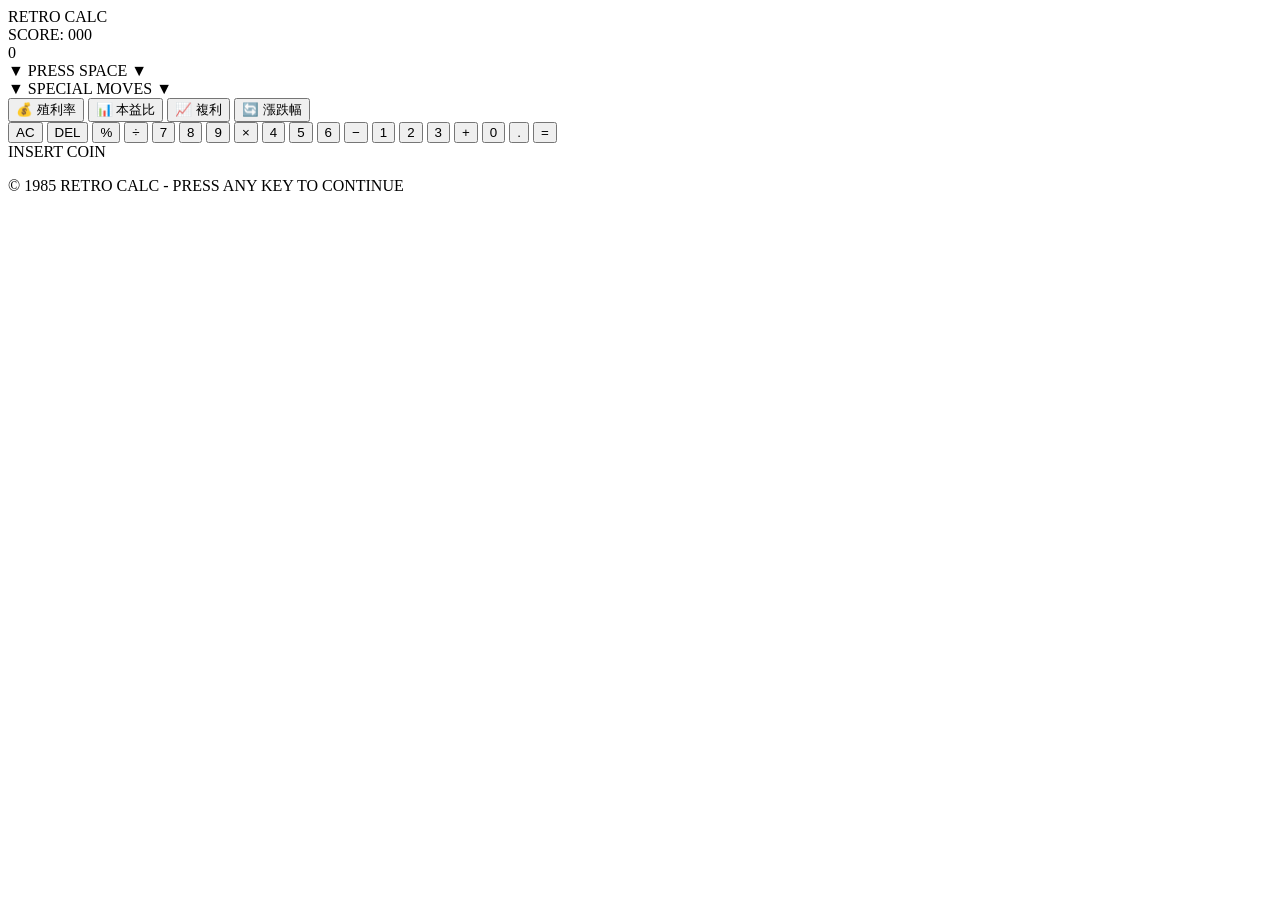
==== Calculator/index.html @ 483ff56f "Create index.html" ====
<!DOCTYPE html>
<html lang="zh-TW">
<head>
  <meta charset="UTF-8">
  <meta name="viewport" content="width=device-width, initial-scale=1.0">
  <title>80年代街機計算機 - RETRO CALC</title>
  <link rel="stylesheet" href="style.css">
</head>
<body>
  <div class="arcade-cabinet">
    <div class="cabinet-top">
      <div class="neon-sign">
        <span class="flicker">R</span>ETRO 
        <span class="flicker-slow">C</span>ALC
      </div>
    </div>
    
    <div class="screen-bezel">
      <div class="crt-screen">
        <div class="scanlines"></div>
        <div class="display-container">
          <div class="game-info">
            <span class="score-label">SCORE:</span>
            <span id="calculation-count" class="score">000</span>
          </div>
          <div id="display" class="display" role="region" aria-live="polite" aria-label="計算結果顯示">0</div>
          <div class="display-hint" aria-hidden="true">▼ PRESS SPACE ▼</div>
        </div>
      </div>
    </div>

    <div class="control-panel">
      <div class="quick-calc-panel" role="group" aria-label="快捷計算功能">
        <div class="panel-title">▼ SPECIAL MOVES ▼</div>
        <button class="btn-quick" data-quick="yield" aria-label="殖利率計算">
          <span class="quick-icon">💰</span>
          <span class="quick-label">殖利率</span>
        </button>
        <button class="btn-quick" data-quick="pe-ratio" aria-label="本益比計算">
          <span class="quick-icon">📊</span>
          <span class="quick-label">本益比</span>
        </button>
        <button class="btn-quick" data-quick="compound" aria-label="複利計算">
          <span class="quick-icon">📈</span>
          <span class="quick-label">複利</span>
        </button>
        <button class="btn-quick" data-quick="change-rate" aria-label="漲跌幅計算">
          <span class="quick-icon">🔄</span>
          <span class="quick-label">漲跌幅</span>
        </button>
      </div>

      <div class="button-grid" role="group" aria-label="計算機按鍵">
        <button class="btn btn-function" data-action="clear" aria-label="清除">AC</button>
        <button class="btn btn-function" data-action="delete" aria-label="刪除">DEL</button>
        <button class="btn btn-function" data-action="percent" aria-label="百分比">%</button>
        <button class="btn btn-operator" data-action="divide" aria-label="除">÷</button>

        <button class="btn btn-number" data-value="7">7</button>
        <button class="btn btn-number" data-value="8">8</button>
        <button class="btn btn-number" data-value="9">9</button>
        <button class="btn btn-operator" data-action="multiply" aria-label="乘">×</button>

        <button class="btn btn-number" data-value="4">4</button>
        <button class="btn btn-number" data-value="5">5</button>
        <button class="btn btn-number" data-value="6">6</button>
        <button class="btn btn-operator" data-action="subtract" aria-label="減">−</button>

        <button class="btn btn-number" data-value="1">1</button>
        <button class="btn btn-number" data-value="2">2</button>
        <button class="btn btn-number" data-value="3">3</button>
        <button class="btn btn-operator" data-action="add" aria-label="加">+</button>

        <button class="btn btn-number btn-zero" data-value="0">0</button>
        <button class="btn btn-number" data-value="." aria-label="小數點">.</button>
        <button class="btn btn-equals" data-action="equals" aria-label="等於">=</button>
      </div>
    </div>

    <div class="cabinet-bottom">
      <div class="coin-slot">
        <div class="slot-label">INSERT COIN</div>
        <div class="slot"></div>
      </div>
      <div class="speaker-grill">
        <div class="grill-line"></div>
        <div class="grill-line"></div>
        <div class="grill-line"></div>
        <div class="grill-line"></div>
        <div class="grill-line"></div>
      </div>
    </div>
  </div>

  <div class="footer-credits">
    <p>© 1985 RETRO CALC - PRESS ANY KEY TO CONTINUE</p>
  </div>

  <script src="calculator.js"></script>
</body>
</html>
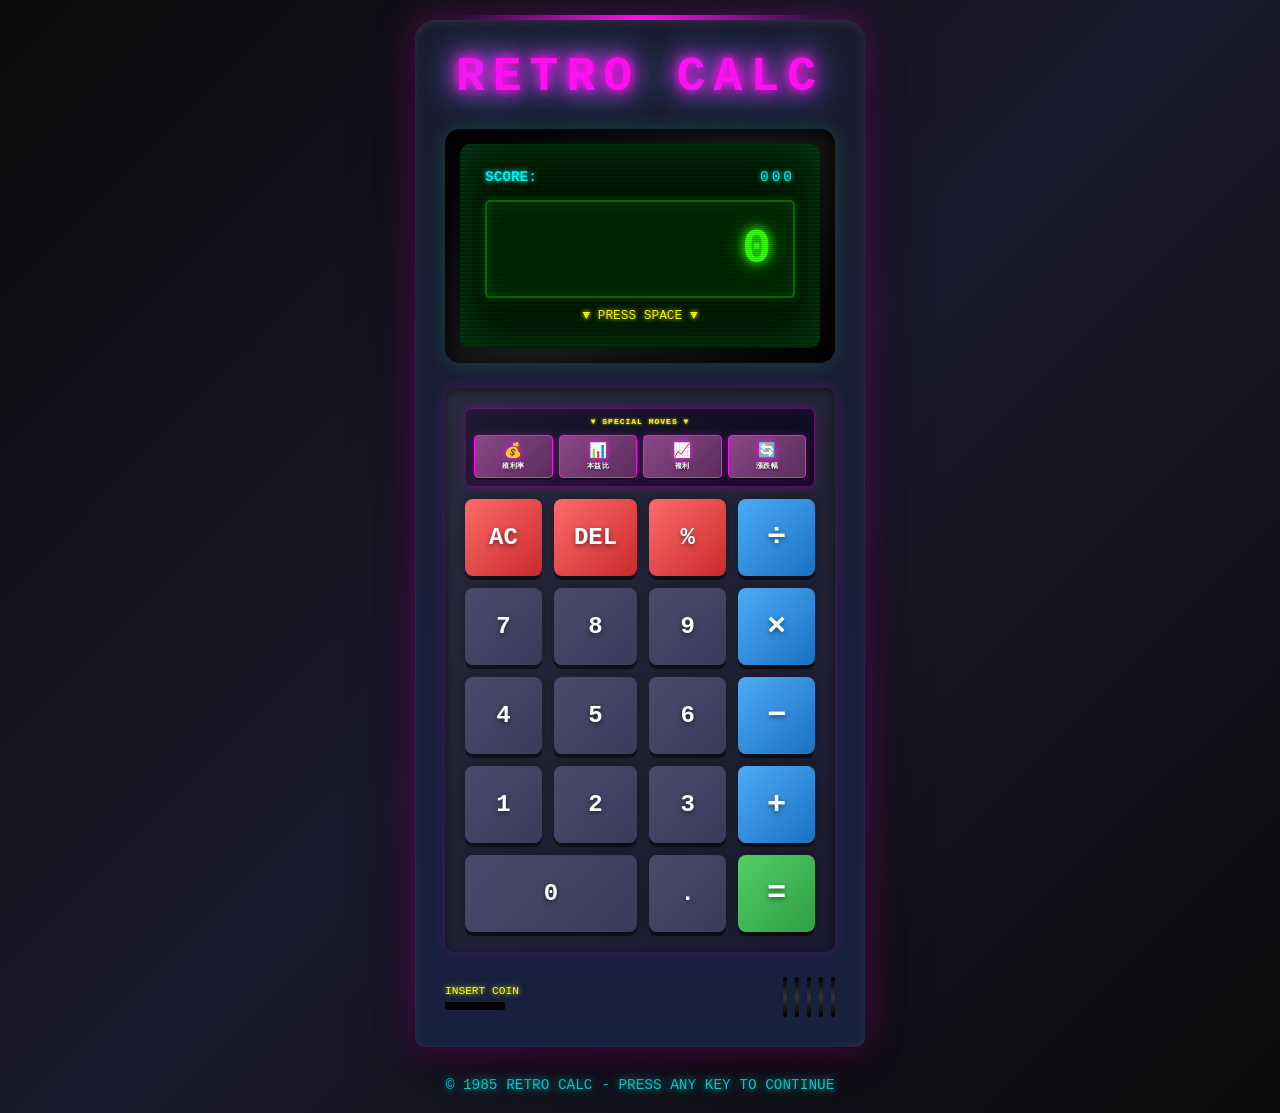
==== commit ff5e9f25: "Update index.html" ====
--- a/Calculator/index.html
+++ b/Calculator/index.html
@@ -3,6 +3,17 @@
 <head>
   <meta charset="UTF-8">
   <meta name="viewport" content="width=device-width, initial-scale=1.0">
+  <!-- Content Security Policy -->
+  <meta http-equiv="Content-Security-Policy" 
+        content="default-src 'self'; 
+                 script-src 'self'; 
+                 style-src 'self' 'unsafe-inline'; 
+                 img-src 'self' data:; 
+                 font-src 'self'; 
+                 connect-src 'self'; 
+                 media-src 'none'; 
+                 object-src 'none'; 
+                 frame-src 'none';">
   <title>80年代街機計算機 - RETRO CALC</title>
   <link rel="stylesheet" href="style.css">
 </head>
--- a/Calculator/style.css
+++ b/Calculator/style.css
@@ -0,0 +1,636 @@
+/* 80年代街機風格計算機 */
+
+:root {
+  --neon-pink: #ff10f0;
+  --neon-cyan: #00ffff;
+  --neon-yellow: #ffff00;
+  --neon-green: #39ff14;
+  --dark-bg: #0a0a0a;
+  --cabinet-dark: #1a1a2e;
+  --cabinet-accent: #16213e;
+  --screen-glow: #00ff9580;
+  --button-red: #ff0040;
+  --button-blue: #0080ff;
+}
+
+* {
+  margin: 0;
+  padding: 0;
+  box-sizing: border-box;
+}
+
+body {
+  min-height: 100vh;
+  background: linear-gradient(135deg, #0a0a0a 0%, #1a1a2e 50%, #0a0a0a 100%);
+  display: flex;
+  flex-direction: column;
+  align-items: center;
+  justify-content: center;
+  font-family: 'Courier New', monospace;
+  padding: 20px;
+  overflow-x: hidden;
+}
+
+/* 街機機台 */
+.arcade-cabinet {
+  width: 100%;
+  max-width: 450px;
+  background: linear-gradient(180deg, var(--cabinet-dark) 0%, var(--cabinet-accent) 100%);
+  border-radius: 20px 20px 10px 10px;
+  box-shadow: 
+    0 0 40px rgba(255, 16, 240, 0.3),
+    0 20px 60px rgba(0, 0, 0, 0.8),
+    inset 0 2px 10px rgba(255, 255, 255, 0.1);
+  padding: 30px;
+  position: relative;
+}
+
+.arcade-cabinet::before {
+  content: '';
+  position: absolute;
+  top: -5px;
+  left: 50%;
+  transform: translateX(-50%);
+  width: 80%;
+  height: 5px;
+  background: linear-gradient(90deg, transparent, var(--neon-pink), transparent);
+  border-radius: 0 0 5px 5px;
+}
+
+/* 霓虹招牌 */
+.cabinet-top {
+  text-align: center;
+  margin-bottom: 25px;
+}
+
+.neon-sign {
+  font-size: 3rem;
+  font-weight: bold;
+  color: var(--neon-pink);
+  text-shadow: 
+    0 0 10px var(--neon-pink),
+    0 0 20px var(--neon-pink),
+    0 0 30px var(--neon-pink),
+    0 0 40px var(--neon-cyan);
+  letter-spacing: 8px;
+  animation: neon-flicker 3s infinite alternate;
+}
+
+@keyframes neon-flicker {
+  0%, 100% { opacity: 1; }
+  50% { opacity: 0.95; }
+  75% { opacity: 0.98; }
+}
+
+.flicker {
+  animation: flicker-fast 0.5s infinite alternate;
+}
+
+.flicker-slow {
+  animation: flicker-fast 1.5s infinite alternate;
+}
+
+@keyframes flicker-fast {
+  0%, 100% { opacity: 1; }
+  50% { opacity: 0.7; }
+}
+
+/* CRT 螢幕外框 */
+.screen-bezel {
+  background: linear-gradient(135deg, #000000 0%, #1a1a1a 50%, #000000 100%);
+  padding: 15px;
+  border-radius: 15px;
+  box-shadow: 
+    inset 0 4px 15px rgba(0, 0, 0, 0.9),
+    0 0 20px rgba(0, 255, 149, 0.2);
+  margin-bottom: 25px;
+}
+
+/* CRT 螢幕效果 */
+.crt-screen {
+  background: #001a00;
+  border-radius: 10px;
+  padding: 25px;
+  position: relative;
+  overflow: hidden;
+  box-shadow: inset 0 0 50px rgba(0, 255, 149, 0.2);
+}
+
+.crt-screen::before {
+  content: '';
+  position: absolute;
+  top: 0;
+  left: 0;
+  right: 0;
+  bottom: 0;
+  background: linear-gradient(
+    rgba(18, 16, 16, 0) 50%,
+    rgba(0, 0, 0, 0.25) 50%
+  );
+  background-size: 100% 4px;
+  pointer-events: none;
+  animation: scanline 8s linear infinite;
+}
+
+@keyframes scanline {
+  0% { background-position: 0 0; }
+  100% { background-position: 0 100%; }
+}
+
+.scanlines {
+  position: absolute;
+  top: 0;
+  left: 0;
+  right: 0;
+  bottom: 0;
+  background: repeating-linear-gradient(
+    0deg,
+    rgba(0, 0, 0, 0.15),
+    rgba(0, 0, 0, 0.15) 1px,
+    transparent 1px,
+    transparent 2px
+  );
+  pointer-events: none;
+  z-index: 2;
+}
+
+.display-container {
+  position: relative;
+  z-index: 1;
+}
+
+/* 遊戲資訊 */
+.game-info {
+  display: flex;
+  justify-content: space-between;
+  margin-bottom: 15px;
+  font-size: 0.9rem;
+  color: var(--neon-cyan);
+  text-shadow: 0 0 5px var(--neon-cyan);
+}
+
+.score-label {
+  font-weight: bold;
+}
+
+.score {
+  font-family: 'Courier New', monospace;
+  letter-spacing: 3px;
+}
+
+/* 顯示螢幕 */
+.display {
+  background: rgba(0, 50, 0, 0.5);
+  color: var(--neon-green);
+  font-size: 3rem;
+  font-family: 'Courier New', monospace;
+  text-align: right;
+  padding: 20px;
+  border-radius: 5px;
+  min-height: 80px;
+  word-wrap: break-word;
+  word-break: break-all;
+  text-shadow: 
+    0 0 10px var(--neon-green),
+    0 0 20px var(--neon-green);
+  border: 2px solid rgba(57, 255, 20, 0.3);
+  box-shadow: 
+    inset 0 0 20px rgba(57, 255, 20, 0.1),
+    0 0 10px rgba(57, 255, 20, 0.2);
+  animation: screen-glow 2s ease-in-out infinite;
+  font-weight: bold;
+  letter-spacing: 2px;
+}
+
+@keyframes screen-glow {
+  0%, 100% { box-shadow: inset 0 0 20px rgba(57, 255, 20, 0.1), 0 0 10px rgba(57, 255, 20, 0.2); }
+  50% { box-shadow: inset 0 0 30px rgba(57, 255, 20, 0.2), 0 0 15px rgba(57, 255, 20, 0.3); }
+}
+
+.display-hint {
+  text-align: center;
+  color: var(--neon-yellow);
+  font-size: 0.8rem;
+  margin-top: 10px;
+  text-shadow: 0 0 5px var(--neon-yellow);
+  animation: blink 1.5s infinite;
+}
+
+@keyframes blink {
+  0%, 100% { opacity: 1; }
+  50% { opacity: 0.3; }
+}
+
+/* 控制面板 */
+.control-panel {
+  background: linear-gradient(135deg, #2a2a3e 0%, #1a1a2e 100%);
+  padding: 20px;
+  border-radius: 10px;
+  box-shadow: 
+    inset 0 2px 10px rgba(0, 0, 0, 0.5),
+    0 0 15px rgba(255, 16, 240, 0.2);
+}
+
+/* 快捷計算面板 - 縮小 50% */
+.quick-calc-panel {
+  display: grid;
+  grid-template-columns: repeat(4, 1fr);
+  gap: 6px;
+  margin-bottom: 12px;
+  padding: 8px;
+  background: linear-gradient(135deg, #1a1a2e 0%, #0a0a1e 100%);
+  border-radius: 6px;
+  border: 1px solid rgba(255, 16, 240, 0.3);
+  box-shadow: 
+    inset 0 0 15px rgba(255, 16, 240, 0.1),
+    0 0 8px rgba(255, 16, 240, 0.2);
+}
+
+.panel-title {
+  grid-column: span 4;
+  text-align: center;
+  color: var(--neon-yellow);
+  font-size: 0.5rem;
+  font-weight: bold;
+  margin-bottom: 3px;
+  text-shadow: 0 0 3px var(--neon-yellow);
+  letter-spacing: 1px;
+  animation: blink 2s infinite;
+}
+
+.btn-quick {
+  display: flex;
+  flex-direction: column;
+  align-items: center;
+  justify-content: center;
+  gap: 2px;
+  background: linear-gradient(135deg, #8b4789 0%, #5a2d5a 100%);
+  border: 1px solid var(--neon-pink);
+  border-radius: 4px;
+  padding: 6px 4px;
+  cursor: pointer;
+  transition: all 0.2s ease;
+  box-shadow: 
+    0 2px 0 rgba(0, 0, 0, 0.5),
+    0 0 8px rgba(255, 16, 240, 0.3);
+  position: relative;
+  top: 0;
+}
+
+.btn-quick:hover {
+  background: linear-gradient(135deg, #9b5799 0%, #6a3d6a 100%);
+  box-shadow: 
+    0 2px 0 rgba(0, 0, 0, 0.5),
+    0 0 15px rgba(255, 16, 240, 0.6);
+  transform: scale(1.05);
+}
+
+.btn-quick:active {
+  top: 2px;
+  box-shadow: 
+    0 0 0 rgba(0, 0, 0, 0.5),
+    0 0 10px rgba(255, 16, 240, 0.4);
+}
+
+.btn-quick:focus {
+  outline: 1px solid var(--neon-cyan);
+  outline-offset: 1px;
+}
+
+.quick-icon {
+  font-size: 0.9rem;
+  filter: drop-shadow(0 0 3px var(--neon-pink));
+}
+
+.quick-label {
+  font-size: 0.45rem;
+  color: #ffffff;
+  font-weight: bold;
+  text-shadow: 0 1px 3px rgba(0, 0, 0, 0.5);
+  letter-spacing: 0.5px;
+}
+
+.button-grid {
+  display: grid;
+  grid-template-columns: repeat(4, 1fr);
+  gap: 12px;
+}
+
+/* 按鈕樣式 */
+.btn {
+  border: none;
+  border-radius: 8px;
+  font-size: 1.5rem;
+  font-weight: bold;
+  font-family: 'Courier New', monospace;
+  padding: 20px;
+  cursor: pointer;
+  transition: all 0.1s ease;
+  box-shadow: 
+    0 4px 0 rgba(0, 0, 0, 0.5),
+    0 0 10px rgba(0, 0, 0, 0.3);
+  position: relative;
+  top: 0;
+}
+
+.btn:active {
+  top: 4px;
+  box-shadow: 
+    0 0 0 rgba(0, 0, 0, 0.5),
+    0 0 5px rgba(0, 0, 0, 0.3);
+}
+
+.btn:focus {
+  outline: 2px solid var(--neon-cyan);
+  outline-offset: 2px;
+}
+
+/* 數字按鈕 */
+.btn-number {
+  background: linear-gradient(135deg, #4a4a6a 0%, #3a3a5a 100%);
+  color: #ffffff;
+  text-shadow: 0 2px 5px rgba(0, 0, 0, 0.5);
+}
+
+.btn-number:hover {
+  background: linear-gradient(135deg, #5a5a7a 0%, #4a4a6a 100%);
+  box-shadow: 
+    0 4px 0 rgba(0, 0, 0, 0.5),
+    0 0 15px rgba(0, 128, 255, 0.5);
+}
+
+/* 功能按鈕 */
+.btn-function {
+  background: linear-gradient(135deg, #ff6b6b 0%, #c92a2a 100%);
+  color: #ffffff;
+  text-shadow: 0 2px 5px rgba(0, 0, 0, 0.5);
+}
+
+.btn-function:hover {
+  background: linear-gradient(135deg, #ff7b7b 0%, #d93a3a 100%);
+  box-shadow: 
+    0 4px 0 rgba(0, 0, 0, 0.5),
+    0 0 15px rgba(255, 0, 64, 0.6);
+}
+
+/* 運算符按鈕 */
+.btn-operator {
+  background: linear-gradient(135deg, #4dabf7 0%, #1971c2 100%);
+  color: #ffffff;
+  font-size: 2rem;
+  text-shadow: 0 2px 5px rgba(0, 0, 0, 0.5);
+}
+
+.btn-operator:hover {
+  background: linear-gradient(135deg, #5dbbf7 0%, #2981d2 100%);
+  box-shadow: 
+    0 4px 0 rgba(0, 0, 0, 0.5),
+    0 0 15px rgba(0, 128, 255, 0.6);
+}
+
+/* 等號按鈕 */
+.btn-equals {
+  background: linear-gradient(135deg, #51cf66 0%, #2f9e44 100%);
+  color: #ffffff;
+  font-size: 2rem;
+  text-shadow: 0 2px 5px rgba(0, 0, 0, 0.5);
+}
+
+.btn-equals:hover {
+  background: linear-gradient(135deg, #61df76 0%, #3fae54 100%);
+  box-shadow: 
+    0 4px 0 rgba(0, 0, 0, 0.5),
+    0 0 15px rgba(57, 255, 20, 0.6);
+}
+
+/* 零按鈕佔兩格 */
+.btn-zero {
+  grid-column: span 2;
+}
+
+/* 機台底部 */
+.cabinet-bottom {
+  margin-top: 25px;
+  display: flex;
+  justify-content: space-between;
+  align-items: center;
+}
+
+.coin-slot {
+  text-align: center;
+}
+
+.slot-label {
+  color: var(--neon-yellow);
+  font-size: 0.7rem;
+  margin-bottom: 5px;
+  text-shadow: 0 0 5px var(--neon-yellow);
+}
+
+.slot {
+  width: 60px;
+  height: 8px;
+  background: #000;
+  border-radius: 2px;
+  box-shadow: inset 0 2px 5px rgba(0, 0, 0, 0.8);
+}
+
+.speaker-grill {
+  display: flex;
+  gap: 8px;
+}
+
+.grill-line {
+  width: 4px;
+  height: 40px;
+  background: linear-gradient(180deg, #000 0%, #333 50%, #000 100%);
+  border-radius: 2px;
+}
+
+/* 頁尾 */
+.footer-credits {
+  margin-top: 30px;
+  text-align: center;
+  color: var(--neon-cyan);
+  font-size: 0.9rem;
+  text-shadow: 0 0 10px var(--neon-cyan);
+  animation: blink 2s infinite;
+}
+
+/* 輸入對話框 */
+.input-dialog {
+  position: fixed;
+  top: 50%;
+  left: 50%;
+  transform: translate(-50%, -50%);
+  background: linear-gradient(135deg, #1a1a2e 0%, #0a0a1e 100%);
+  border: 3px solid var(--neon-pink);
+  border-radius: 15px;
+  padding: 25px;
+  box-shadow: 
+    0 0 40px rgba(255, 16, 240, 0.6),
+    inset 0 0 20px rgba(255, 16, 240, 0.1);
+  z-index: 1000;
+  min-width: 300px;
+  max-width: 90%;
+}
+
+.dialog-title {
+  color: var(--neon-cyan);
+  font-size: 1.2rem;
+  font-weight: bold;
+  text-align: center;
+  margin-bottom: 20px;
+  text-shadow: 0 0 10px var(--neon-cyan);
+  letter-spacing: 2px;
+}
+
+.dialog-inputs {
+  display: flex;
+  flex-direction: column;
+  gap: 15px;
+  margin-bottom: 20px;
+}
+
+.dialog-input-group {
+  display: flex;
+  flex-direction: column;
+  gap: 5px;
+}
+
+.dialog-label {
+  color: var(--neon-yellow);
+  font-size: 0.9rem;
+  text-shadow: 0 0 5px var(--neon-yellow);
+}
+
+.dialog-input {
+  background: rgba(0, 50, 0, 0.5);
+  border: 2px solid var(--neon-green);
+  border-radius: 5px;
+  color: var(--neon-green);
+  font-size: 1.2rem;
+  font-family: 'Courier New', monospace;
+  padding: 10px;
+  text-shadow: 0 0 5px var(--neon-green);
+  caret-color: var(--neon-green);
+}
+
+.dialog-input:focus {
+  outline: none;
+  border-color: var(--neon-cyan);
+  box-shadow: 0 0 15px rgba(0, 255, 255, 0.5);
+  caret-color: var(--neon-cyan);
+}
+
+.dialog-input::selection {
+  background: var(--neon-cyan);
+  color: #000;
+}
+
+.dialog-buttons {
+  display: flex;
+  gap: 10px;
+}
+
+.dialog-btn {
+  flex: 1;
+  padding: 12px;
+  border: none;
+  border-radius: 8px;
+  font-size: 1rem;
+  font-weight: bold;
+  font-family: 'Courier New', monospace;
+  cursor: pointer;
+  transition: all 0.2s ease;
+}
+
+.dialog-btn-confirm {
+  background: linear-gradient(135deg, #51cf66 0%, #2f9e44 100%);
+  color: white;
+  text-shadow: 0 2px 5px rgba(0, 0, 0, 0.5);
+}
+
+.dialog-btn-confirm:hover {
+  background: linear-gradient(135deg, #61df76 0%, #3fae54 100%);
+  box-shadow: 0 0 15px rgba(57, 255, 20, 0.6);
+}
+
+.dialog-btn-cancel {
+  background: linear-gradient(135deg, #ff6b6b 0%, #c92a2a 100%);
+  color: white;
+  text-shadow: 0 2px 5px rgba(0, 0, 0, 0.5);
+}
+
+.dialog-btn-cancel:hover {
+  background: linear-gradient(135deg, #ff7b7b 0%, #d93a3a 100%);
+  box-shadow: 0 0 15px rgba(255, 0, 64, 0.6);
+}
+
+.dialog-overlay {
+  position: fixed;
+  top: 0;
+  left: 0;
+  right: 0;
+  bottom: 0;
+  background: rgba(0, 0, 0, 0.8);
+  z-index: 999;
+}
+
+/* 響應式設計 */
+@media (max-width: 480px) {
+  .arcade-cabinet {
+    padding: 20px;
+  }
+
+  .neon-sign {
+    font-size: 2rem;
+    letter-spacing: 4px;
+  }
+
+  .display {
+    font-size: 2rem;
+    padding: 15px;
+    min-height: 60px;
+  }
+
+  .btn {
+    padding: 15px;
+    font-size: 1.2rem;
+  }
+
+  .btn-operator,
+  .btn-equals {
+    font-size: 1.5rem;
+  }
+
+  .button-grid {
+    gap: 8px;
+  }
+
+  .quick-calc-panel {
+    gap: 5px;
+    padding: 6px;
+  }
+
+  .btn-quick {
+    padding: 5px 3px;
+  }
+
+  .quick-icon {
+    font-size: 0.8rem;
+  }
+
+  .quick-label {
+    font-size: 0.4rem;
+  }
+
+  .panel-title {
+    font-size: 0.45rem;
+  }
+
+  .input-dialog {
+    padding: 20px;
+    min-width: 280px;
+  }
+}
